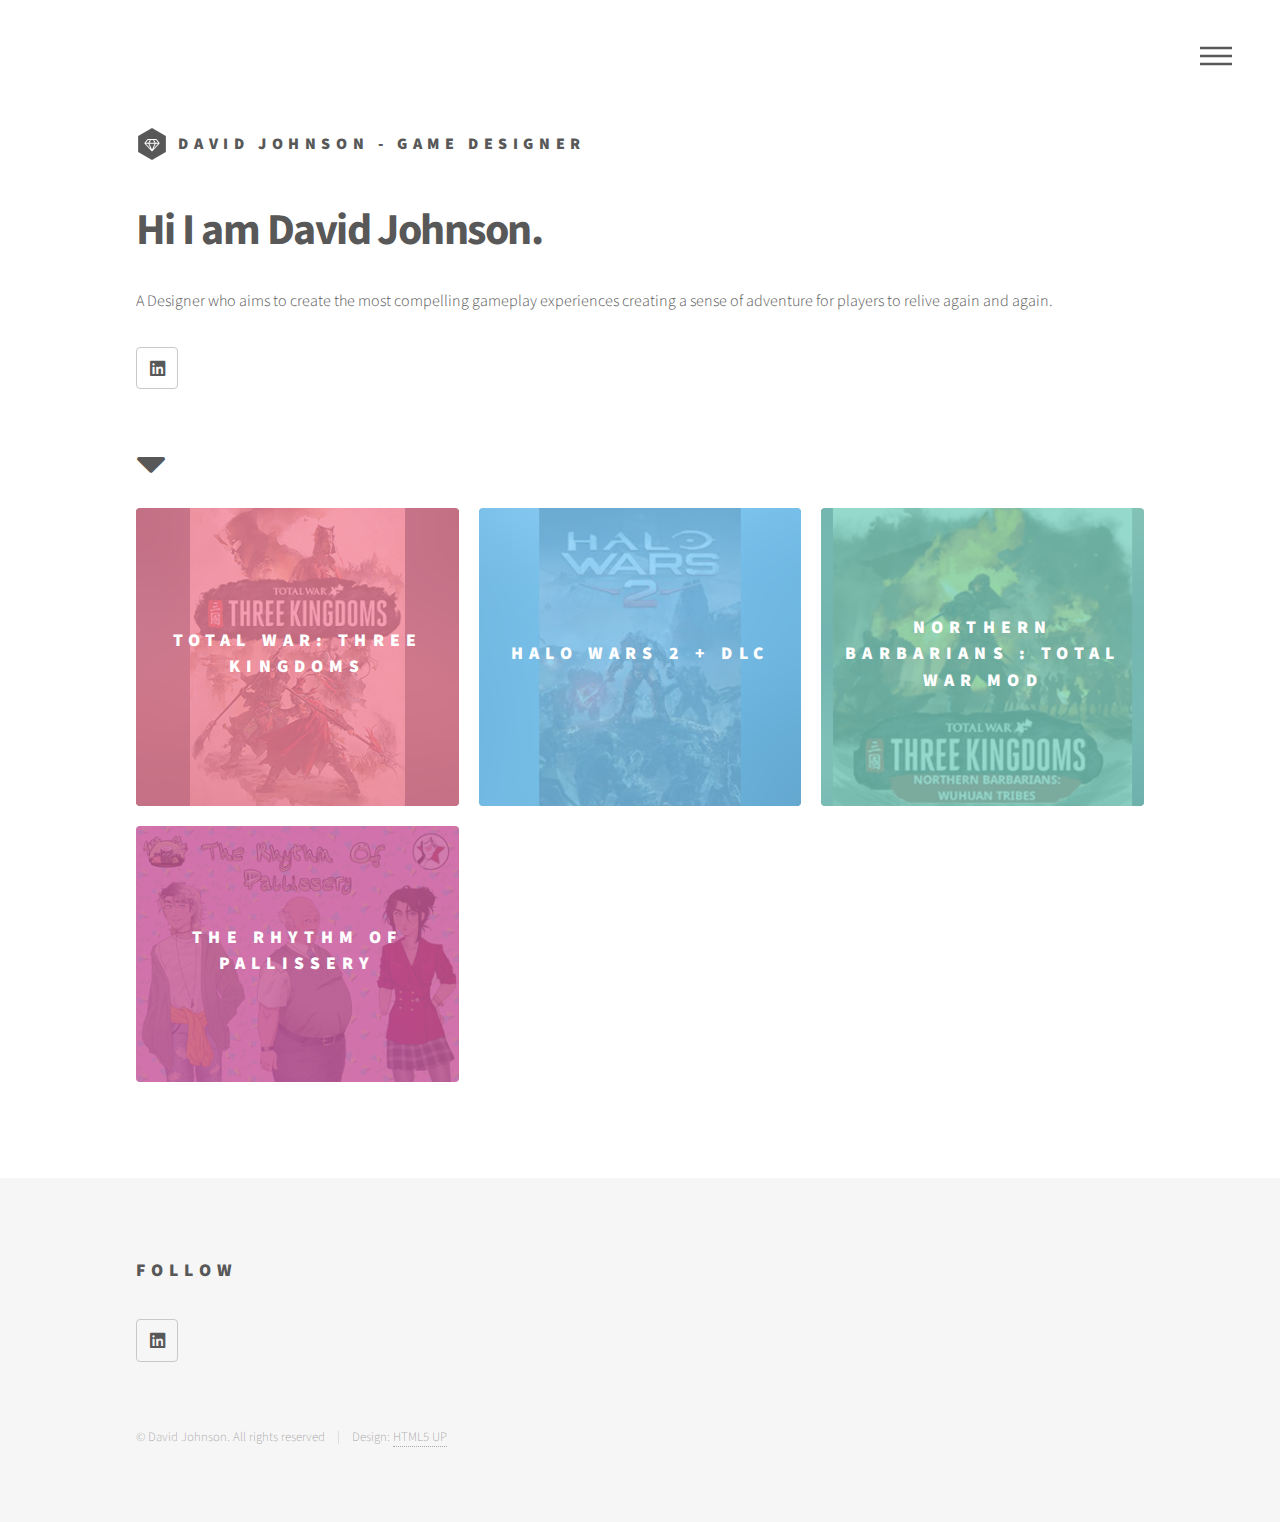
==== index.html @ d830f32f "Inital Commit" ====
<!DOCTYPE HTML>
<!--
	Phantom by HTML5 UP
	html5up.net | @ajlkn
	Free for personal and commercial use under the CCA 3.0 license (html5up.net/license)
-->
<html>
	<head>
		<title>David Johnson Portfolio</title>
		<meta charset="utf-8" />
		<meta name="viewport" content="width=device-width, initial-scale=1, user-scalable=no" />
		<link rel="stylesheet" href="assets/css/main.css" />
		<noscript><link rel="stylesheet" href="assets/css/noscript.css" /></noscript>
	</head>
	<body class="is-preload">
		<!-- Wrapper -->
			<div id="wrapper">

				<!-- Header -->
					<header id="header">
						<div class="inner">

							<!-- Logo -->
								<a href="index.html" class="logo">
									<span class="symbol"><img src="images/logo.svg" alt="" /></span><span class="title">David Johnson - Game Designer</span>
								</a>

							<!-- Nav -->
								<nav>
									<ul>
										<li><a href="#menu">Menu</a></li>
									</ul>
								</nav>

						</div>
					</header>

				<!-- Menu -->
					<nav id="menu">
						<h2>Menu</h2>
						<ul>
							<li><a href="index.html">Home</a></li>
							<li><a href="Project_ThreeKingdoms.html">Total War: Three Kingdoms</a></li>
							<li><a href="Project_HaloWars2.html">Halo Wars 2 + DLC</a></li>
							<li><a href="Project_3KModding.html">Northern Barbarians: Mod Development</a></li>
							<li><a href="Project_The_Rhythm_of_Pallissery.html">The Rhythm of Pallissery</a></li>
							<li><a href="contact.html">Contact</a></li>
							
						</ul>
					</nav>

				<!-- Main -->
					<div id="main">
						<div class="inner">
							<header>
								<h1>Hi I am David Johnson.</h1>
								<p>
									
									A Designer who aims to create the most compelling gameplay experiences creating a sense of adventure for players to relive again and again.
								</p>
								<section>
									<ul class="icons">
										<li><a href="https://www.linkedin.com/in/djohnson12/" class="icon brands style2 fa-linkedin"><span class="label">LinkedIn</span></a></li>
										
									</ul>
									<span class="icon solid style1 fa-solid fa-caret-down fa-3x"<img src="" alt="" /></span>
								</section>
							</header>
							<section class="tiles">
								<article class="style1">
									<span class="image">
										<img src="ProjectImages/3K/3KMainImage2.png" alt="Total War Three Kingdoms Cover Image" />
									</span>
									<a href="Project_ThreeKingdoms.html">
										<h2>Total War: Three Kingdoms</h2>
										<div class="content">
											<p>I worked on 3K and all subquent DLC.</p>
										</div>
									</a>
								</article>
								<article class="style2">
									<span class="image">
										<img src="ProjectImages/HW2/hw2main.png" alt=" Halo Wars 2 Cover Image" />
									</span>
									<a href="Project_HaloWars2.html">
										<h2>Halo Wars 2 + DLC</h2>
										<div class="content">
											<p>Worked on base game and all DLC.</p>
										</div>
									</a>
								</article>
								<article class="style3">
									<span class="image">
										<img src="ProjectImages/3K/3KModMain.png" alt="" />
									</span>
									<a href="Project_3KModding.html">
										<h2>Northern Barbarians : Total War Mod</h2>
										<div class="content">
											<p>A Modding project that I made to completion.</p>
										</div>
									</a>
								</article>
								<article class="style4">
									<span class="image">
										<img src="ProjectImages/rop/C6DZxe.jpg" alt="" />
									</span>
									<a href="Project_The_Rhythm_of_Pallissery.html">
										<h2>The Rhythm of Pallissery</h2>
										<div class="content">
											<p>A Rhythm Based GameJam Project.</p>
										</div>
									</a>
								</article>

							</section>
						</div>
					</div>

				<!-- Footer -->
					<footer id="footer">
						<div class="inner">
							<section>
								<h2>Follow</h2>
								<ul class="icons">
									<li><a href="https://www.linkedin.com/in/djohnson12/" class="icon brands style2 fa-linkedin"><span class="label">LinkedIn</span></a></li>
									
								</ul>
							</section>
							<ul class="copyright">
								<li>&copy; David Johnson. All rights reserved</li><li>Design: <a href="http://html5up.net">HTML5 UP</a></li>
							</ul>
						</div>
					</footer>

			</div>

		<!-- Scripts -->
			<script src="assets/js/jquery.min.js"></script>
			<script src="assets/js/browser.min.js"></script>
			<script src="assets/js/breakpoints.min.js"></script>
			<script src="assets/js/util.js"></script>
			<script src="assets/js/main.js"></script>

	</body>
</html>
---- assets/css/main.css ----
@import url(fontawesome-all.min.css);
@import url("https://fonts.googleapis.com/css?family=Source+Sans+Pro:300,700,900");

/*
	Phantom by HTML5 UP
	html5up.net | @ajlkn
	Free for personal and commercial use under the CCA 3.0 license (html5up.net/license)
*/

html, body, div, span, applet, object,
iframe, h1, h2, h3, h4, h5, h6, p, blockquote,
pre, a, abbr, acronym, address, big, cite,
code, del, dfn, em, img, ins, kbd, q, s, samp,
small, strike, strong, sub, sup, tt, var, b,
u, i, center, dl, dt, dd, ol, ul, li, fieldset,
form, label, legend, table, caption, tbody,
tfoot, thead, tr, th, td, article, aside,
canvas, details, embed, figure, figcaption,
footer, header, hgroup, menu, nav, output, ruby,
section, summary, time, mark, audio, video {
	margin: 0;
	padding: 0;
	border: 0;
	font-size: 100%;
	font: inherit;
	vertical-align: baseline;}

article, aside, details, figcaption, figure,
footer, header, hgroup, menu, nav, section {
	display: block;}

body {
	line-height: 1;
}

ol, ul {
	list-style: none;
}

blockquote, q {
	quotes: none;
}

	blockquote:before, blockquote:after, q:before, q:after {
		content: '';
		content: none;
	}

table {
	border-collapse: collapse;
	border-spacing: 0;
}

body {
	-webkit-text-size-adjust: none;
}

mark {
	background-color: transparent;
	color: inherit;
}

input::-moz-focus-inner {
	border: 0;
	padding: 0;
}

input, select, textarea {
	-moz-appearance: none;
	-webkit-appearance: none;
	-ms-appearance: none;
	appearance: none;
}

/* Basic */

	@-ms-viewport {
		width: device-width;
	}

	body {
		-ms-overflow-style: scrollbar;
	}

	@media screen and (max-width: 480px) {

		html, body {
			min-width: 320px;
		}

	}

	html {
		box-sizing: border-box;
	}

	*, *:before, *:after {
		box-sizing: inherit;
	}

	body {
		background: #ffffff;
	}

		body.is-preload *, body.is-preload *:before, body.is-preload *:after {
			-moz-animation: none !important;
			-webkit-animation: none !important;
			-ms-animation: none !important;
			animation: none !important;
			-moz-transition: none !important;
			-webkit-transition: none !important;
			-ms-transition: none !important;
			transition: none !important;
		}

/* Type */

	body, input, select, textarea {
		color: #585858;
		font-family: "Source Sans Pro", Helvetica, sans-serif;
		font-size: 16pt;
		font-weight: 300;
		line-height: 1.75;
	}

		@media screen and (max-width: 1680px) {

			body, input, select, textarea {
				font-size: 14pt;
			}

		}

		@media screen and (max-width: 1280px) {

			body, input, select, textarea {
				font-size: 12pt;
			}

		}

	a {
		-moz-transition: border-bottom-color 0.2s ease, color 0.2s ease;
		-webkit-transition: border-bottom-color 0.2s ease, color 0.2s ease;
		-ms-transition: border-bottom-color 0.2s ease, color 0.2s ease;
		transition: border-bottom-color 0.2s ease, color 0.2s ease;
		text-decoration: none;
		color: #585858;
		border-bottom: dotted 1px rgba(88, 88, 88, 0.5);
	}

		a:hover {
			border-bottom-color: transparent;
			color: #f2849e !important;
		}

	strong, b {
		font-weight: 900;
	}

	em, i {
		font-style: italic;
	}

	p {
		margin: 0 0 2em 0;
	}

	h1 {
		font-size: 2.75em;
		font-weight: 700;
		line-height: 1.3;
		margin: 0 0 1em 0;
		letter-spacing: -0.035em;
	}

		h1 a {
			color: inherit;
		}

		@media screen and (max-width: 736px) {

			h1 {
				font-size: 2em;
				margin: 0 0 1em 0;
			}

		}

		@media screen and (max-width: 360px) {

			h1 {
				font-size: 1.75em;
			}

		}

	h2, h3, h4, h5, h6 {
		font-weight: 900;
		line-height: 1.5;
		margin: 0 0 2em 0;
		text-transform: uppercase;
		letter-spacing: 0.35em;
	}

		h2 a, h3 a, h4 a, h5 a, h6 a {
			color: inherit;
		}

	h2 {
		font-size: 1.1em;
	}

	h3 {
		font-size: 1em;
	}

	h4 {
		font-size: 0.8em;
	}

	h5 {
		font-size: 0.8em;
	}

	h6 {
		font-size: 0.8em;
	}

	@media screen and (max-width: 980px) {

		h1 br, h2 br, h3 br, h4 br, h5 br, h6 br {
			display: none;
		}

	}

	@media screen and (max-width: 736px) {

		h2 {
			font-size: 1em;
		}

		h3 {
			font-size: 0.8em;
		}

	}

	sub {
		font-size: 0.8em;
		position: relative;
		top: 0.5em;
	}

	sup {
		font-size: 0.8em;
		position: relative;
		top: -0.5em;
	}

	blockquote {
		border-left: solid 4px #c9c9c9;
		font-style: italic;
		margin: 0 0 2em 0;
		padding: 0.5em 0 0.5em 2em;
	}

	code {
		background: rgba(144, 144, 144, 0.075);
		border-radius: 4px;
		border: solid 1px #c9c9c9;
		font-family: "Courier New", monospace;
		font-size: 0.9em;
		margin: 0 0.25em;
		padding: 0.25em 0.65em;
	}

	pre {
		-webkit-overflow-scrolling: touch;
		font-family: "Courier New", monospace;
		font-size: 0.9em;
		margin: 0 0 2em 0;
	}

		pre code {
			display: block;
			line-height: 1.75;
			padding: 1em 1.5em;
			overflow-x: auto;
		}

	hr {
		border: 0;
		border-bottom: solid 1px #c9c9c9;
		margin: 2em 0;
	}

		hr.major {
			margin: 3em 0;
		}

	.align-left {
		text-align: left;
	}

	.align-center {
		text-align: center;
	}

	.align-right {
		text-align: right;
	}

/* Row */

	.row {
		display: flex;
		flex-wrap: wrap;
		box-sizing: border-box;
		align-items: stretch;
	}

		.row > * {
			box-sizing: border-box;
		}

		.row.gtr-uniform > * > :last-child {
			margin-bottom: 0;
		}

		.row.aln-left {
			justify-content: flex-start;
		}

		.row.aln-center {
			justify-content: center;
		}

		.row.aln-right {
			justify-content: flex-end;
		}

		.row.aln-top {
			align-items: flex-start;
		}

		.row.aln-middle {
			align-items: center;
		}

		.row.aln-bottom {
			align-items: flex-end;
		}

		.row > .imp {
			order: -1;
		}

		.row > .col-1 {
			width: 8.33333%;
		}

		.row > .off-1 {
			margin-left: 8.33333%;
		}

		.row > .col-2 {
			width: 16.66667%;
		}

		.row > .off-2 {
			margin-left: 16.66667%;
		}

		.row > .col-3 {
			width: 25%;
		}

		.row > .off-3 {
			margin-left: 25%;
		}

		.row > .col-4 {
			width: 33.33333%;
		}

		.row > .off-4 {
			margin-left: 33.33333%;
		}

		.row > .col-5 {
			width: 41.66667%;
		}

		.row > .off-5 {
			margin-left: 41.66667%;
		}

		.row > .col-6 {
			width: 50%;
		}

		.row > .off-6 {
			margin-left: 50%;
		}

		.row > .col-7 {
			width: 58.33333%;
		}

		.row > .off-7 {
			margin-left: 58.33333%;
		}

		.row > .col-8 {
			width: 66.66667%;
		}

		.row > .off-8 {
			margin-left: 66.66667%;
		}

		.row > .col-9 {
			width: 75%;
		}

		.row > .off-9 {
			margin-left: 75%;
		}

		.row > .col-10 {
			width: 83.33333%;
		}

		.row > .off-10 {
			margin-left: 83.33333%;
		}

		.row > .col-11 {
			width: 91.66667%;
		}

		.row > .off-11 {
			margin-left: 91.66667%;
		}

		.row > .col-12 {
			width: 100%;
		}

		.row > .off-12 {
			margin-left: 100%;
		}

		.row.gtr-0 {
			margin-top: 0;
			margin-left: 0em;
		}

			.row.gtr-0 > * {
				padding: 0 0 0 0em;
			}

			.row.gtr-0.gtr-uniform {
				margin-top: 0em;
			}

				.row.gtr-0.gtr-uniform > * {
					padding-top: 0em;
				}

		.row.gtr-25 {
			margin-top: 0;
			margin-left: -0.5em;
		}

			.row.gtr-25 > * {
				padding: 0 0 0 0.5em;
			}

			.row.gtr-25.gtr-uniform {
				margin-top: -0.5em;
			}

				.row.gtr-25.gtr-uniform > * {
					padding-top: 0.5em;
				}

		.row.gtr-50 {
			margin-top: 0;
			margin-left: -1em;
		}

			.row.gtr-50 > * {
				padding: 0 0 0 1em;
			}

			.row.gtr-50.gtr-uniform {
				margin-top: -1em;
			}

				.row.gtr-50.gtr-uniform > * {
					padding-top: 1em;
				}

		.row {
			margin-top: 0;
			margin-left: -2em;
		}

			.row > * {
				padding: 0 0 0 2em;
			}

			.row.gtr-uniform {
				margin-top: -2em;
			}

				.row.gtr-uniform > * {
					padding-top: 2em;
				}

		.row.gtr-150 {
			margin-top: 0;
			margin-left: -3em;
		}

			.row.gtr-150 > * {
				padding: 0 0 0 3em;
			}

			.row.gtr-150.gtr-uniform {
				margin-top: -3em;
			}

				.row.gtr-150.gtr-uniform > * {
					padding-top: 3em;
				}

		.row.gtr-200 {
			margin-top: 0;
			margin-left: -4em;
		}

			.row.gtr-200 > * {
				padding: 0 0 0 4em;
			}

			.row.gtr-200.gtr-uniform {
				margin-top: -4em;
			}

				.row.gtr-200.gtr-uniform > * {
					padding-top: 4em;
				}

		@media screen and (max-width: 1680px) {

			.row {
				display: flex;
				flex-wrap: wrap;
				box-sizing: border-box;
				align-items: stretch;
			}

				.row > * {
					box-sizing: border-box;
				}

				.row.gtr-uniform > * > :last-child {
					margin-bottom: 0;
				}

				.row.aln-left {
					justify-content: flex-start;
				}

				.row.aln-center {
					justify-content: center;
				}

				.row.aln-right {
					justify-content: flex-end;
				}

				.row.aln-top {
					align-items: flex-start;
				}

				.row.aln-middle {
					align-items: center;
				}

				.row.aln-bottom {
					align-items: flex-end;
				}

				.row > .imp-xlarge {
					order: -1;
				}

				.row > .col-1-xlarge {
					width: 8.33333%;
				}

				.row > .off-1-xlarge {
					margin-left: 8.33333%;
				}

				.row > .col-2-xlarge {
					width: 16.66667%;
				}

				.row > .off-2-xlarge {
					margin-left: 16.66667%;
				}

				.row > .col-3-xlarge {
					width: 25%;
				}

				.row > .off-3-xlarge {
					margin-left: 25%;
				}

				.row > .col-4-xlarge {
					width: 33.33333%;
				}

				.row > .off-4-xlarge {
					margin-left: 33.33333%;
				}

				.row > .col-5-xlarge {
					width: 41.66667%;
				}

				.row > .off-5-xlarge {
					margin-left: 41.66667%;
				}

				.row > .col-6-xlarge {
					width: 50%;
				}

				.row > .off-6-xlarge {
					margin-left: 50%;
				}

				.row > .col-7-xlarge {
					width: 58.33333%;
				}

				.row > .off-7-xlarge {
					margin-left: 58.33333%;
				}

				.row > .col-8-xlarge {
					width: 66.66667%;
				}

				.row > .off-8-xlarge {
					margin-left: 66.66667%;
				}

				.row > .col-9-xlarge {
					width: 75%;
				}

				.row > .off-9-xlarge {
					margin-left: 75%;
				}

				.row > .col-10-xlarge {
					width: 83.33333%;
				}

				.row > .off-10-xlarge {
					margin-left: 83.33333%;
				}

				.row > .col-11-xlarge {
					width: 91.66667%;
				}

				.row > .off-11-xlarge {
					margin-left: 91.66667%;
				}

				.row > .col-12-xlarge {
					width: 100%;
				}

				.row > .off-12-xlarge {
					margin-left: 100%;
				}

				.row.gtr-0 {
					margin-top: 0;
					margin-left: 0em;
				}

					.row.gtr-0 > * {
						padding: 0 0 0 0em;
					}

					.row.gtr-0.gtr-uniform {
						margin-top: 0em;
					}

						.row.gtr-0.gtr-uniform > * {
							padding-top: 0em;
						}

				.row.gtr-25 {
					margin-top: 0;
					margin-left: -0.5em;
				}

					.row.gtr-25 > * {
						padding: 0 0 0 0.5em;
					}

					.row.gtr-25.gtr-uniform {
						margin-top: -0.5em;
					}

						.row.gtr-25.gtr-uniform > * {
							padding-top: 0.5em;
						}

				.row.gtr-50 {
					margin-top: 0;
					margin-left: -1em;
				}

					.row.gtr-50 > * {
						padding: 0 0 0 1em;
					}

					.row.gtr-50.gtr-uniform {
						margin-top: -1em;
					}

						.row.gtr-50.gtr-uniform > * {
							padding-top: 1em;
						}

				.row {
					margin-top: 0;
					margin-left: -2em;
				}

					.row > * {
						padding: 0 0 0 2em;
					}

					.row.gtr-uniform {
						margin-top: -2em;
					}

						.row.gtr-uniform > * {
							padding-top: 2em;
						}

				.row.gtr-150 {
					margin-top: 0;
					margin-left: -3em;
				}

					.row.gtr-150 > * {
						padding: 0 0 0 3em;
					}

					.row.gtr-150.gtr-uniform {
						margin-top: -3em;
					}

						.row.gtr-150.gtr-uniform > * {
							padding-top: 3em;
						}

				.row.gtr-200 {
					margin-top: 0;
					margin-left: -4em;
				}

					.row.gtr-200 > * {
						padding: 0 0 0 4em;
					}

					.row.gtr-200.gtr-uniform {
						margin-top: -4em;
					}

						.row.gtr-200.gtr-uniform > * {
							padding-top: 4em;
						}

		}

		@media screen and (max-width: 1280px) {

			.row {
				display: flex;
				flex-wrap: wrap;
				box-sizing: border-box;
				align-items: stretch;
			}

				.row > * {
					box-sizing: border-box;
				}

				.row.gtr-uniform > * > :last-child {
					margin-bottom: 0;
				}

				.row.aln-left {
					justify-content: flex-start;
				}

				.row.aln-center {
					justify-content: center;
				}

				.row.aln-right {
					justify-content: flex-end;
				}

				.row.aln-top {
					align-items: flex-start;
				}

				.row.aln-middle {
					align-items: center;
				}

				.row.aln-bottom {
					align-items: flex-end;
				}

				.row > .imp-large {
					order: -1;
				}

				.row > .col-1-large {
					width: 8.33333%;
				}

				.row > .off-1-large {
					margin-left: 8.33333%;
				}

				.row > .col-2-large {
					width: 16.66667%;
				}

				.row > .off-2-large {
					margin-left: 16.66667%;
				}

				.row > .col-3-large {
					width: 25%;
				}

				.row > .off-3-large {
					margin-left: 25%;
				}

				.row > .col-4-large {
					width: 33.33333%;
				}

				.row > .off-4-large {
					margin-left: 33.33333%;
				}

				.row > .col-5-large {
					width: 41.66667%;
				}

				.row > .off-5-large {
					margin-left: 41.66667%;
				}

				.row > .col-6-large {
					width: 50%;
				}

				.row > .off-6-large {
					margin-left: 50%;
				}

				.row > .col-7-large {
					width: 58.33333%;
				}

				.row > .off-7-large {
					margin-left: 58.33333%;
				}

				.row > .col-8-large {
					width: 66.66667%;
				}

				.row > .off-8-large {
					margin-left: 66.66667%;
				}

				.row > .col-9-large {
					width: 75%;
				}

				.row > .off-9-large {
					margin-left: 75%;
				}

				.row > .col-10-large {
					width: 83.33333%;
				}

				.row > .off-10-large {
					margin-left: 83.33333%;
				}

				.row > .col-11-large {
					width: 91.66667%;
				}

				.row > .off-11-large {
					margin-left: 91.66667%;
				}

				.row > .col-12-large {
					width: 100%;
				}

				.row > .off-12-large {
					margin-left: 100%;
				}

				.row.gtr-0 {
					margin-top: 0;
					margin-left: 0em;
				}

					.row.gtr-0 > * {
						padding: 0 0 0 0em;
					}

					.row.gtr-0.gtr-uniform {
						margin-top: 0em;
					}

						.row.gtr-0.gtr-uniform > * {
							padding-top: 0em;
						}

				.row.gtr-25 {
					margin-top: 0;
					margin-left: -0.5em;
				}

					.row.gtr-25 > * {
						padding: 0 0 0 0.5em;
					}

					.row.gtr-25.gtr-uniform {
						margin-top: -0.5em;
					}

						.row.gtr-25.gtr-uniform > * {
							padding-top: 0.5em;
						}

				.row.gtr-50 {
					margin-top: 0;
					margin-left: -1em;
				}

					.row.gtr-50 > * {
						padding: 0 0 0 1em;
					}

					.row.gtr-50.gtr-uniform {
						margin-top: -1em;
					}

						.row.gtr-50.gtr-uniform > * {
							padding-top: 1em;
						}

				.row {
					margin-top: 0;
					margin-left: -2em;
				}

					.row > * {
						padding: 0 0 0 2em;
					}

					.row.gtr-uniform {
						margin-top: -2em;
					}

						.row.gtr-uniform > * {
							padding-top: 2em;
						}

				.row.gtr-150 {
					margin-top: 0;
					margin-left: -3em;
				}

					.row.gtr-150 > * {
						padding: 0 0 0 3em;
					}

					.row.gtr-150.gtr-uniform {
						margin-top: -3em;
					}

						.row.gtr-150.gtr-uniform > * {
							padding-top: 3em;
						}

				.row.gtr-200 {
					margin-top: 0;
					margin-left: -4em;
				}

					.row.gtr-200 > * {
						padding: 0 0 0 4em;
					}

					.row.gtr-200.gtr-uniform {
						margin-top: -4em;
					}

						.row.gtr-200.gtr-uniform > * {
							padding-top: 4em;
						}

		}

		@media screen and (max-width: 980px) {

			.row {
				display: flex;
				flex-wrap: wrap;
				box-sizing: border-box;
				align-items: stretch;
			}

				.row > * {
					box-sizing: border-box;
				}

				.row.gtr-uniform > * > :last-child {
					margin-bottom: 0;
				}

				.row.aln-left {
					justify-content: flex-start;
				}

				.row.aln-center {
					justify-content: center;
				}

				.row.aln-right {
					justify-content: flex-end;
				}

				.row.aln-top {
					align-items: flex-start;
				}

				.row.aln-middle {
					align-items: center;
				}

				.row.aln-bottom {
					align-items: flex-end;
				}

				.row > .imp-medium {
					order: -1;
				}

				.row > .col-1-medium {
					width: 8.33333%;
				}

				.row > .off-1-medium {
					margin-left: 8.33333%;
				}

				.row > .col-2-medium {
					width: 16.66667%;
				}

				.row > .off-2-medium {
					margin-left: 16.66667%;
				}

				.row > .col-3-medium {
					width: 25%;
				}

				.row > .off-3-medium {
					margin-left: 25%;
				}

				.row > .col-4-medium {
					width: 33.33333%;
				}

				.row > .off-4-medium {
					margin-left: 33.33333%;
				}

				.row > .col-5-medium {
					width: 41.66667%;
				}

				.row > .off-5-medium {
					margin-left: 41.66667%;
				}

				.row > .col-6-medium {
					width: 50%;
				}

				.row > .off-6-medium {
					margin-left: 50%;
				}

				.row > .col-7-medium {
					width: 58.33333%;
				}

				.row > .off-7-medium {
					margin-left: 58.33333%;
				}

				.row > .col-8-medium {
					width: 66.66667%;
				}

				.row > .off-8-medium {
					margin-left: 66.66667%;
				}

				.row > .col-9-medium {
					width: 75%;
				}

				.row > .off-9-medium {
					margin-left: 75%;
				}

				.row > .col-10-medium {
					width: 83.33333%;
				}

				.row > .off-10-medium {
					margin-left: 83.33333%;
				}

				.row > .col-11-medium {
					width: 91.66667%;
				}

				.row > .off-11-medium {
					margin-left: 91.66667%;
				}

				.row > .col-12-medium {
					width: 100%;
				}

				.row > .off-12-medium {
					margin-left: 100%;
				}

				.row.gtr-0 {
					margin-top: 0;
					margin-left: 0em;
				}

					.row.gtr-0 > * {
						padding: 0 0 0 0em;
					}

					.row.gtr-0.gtr-uniform {
						margin-top: 0em;
					}

						.row.gtr-0.gtr-uniform > * {
							padding-top: 0em;
						}

				.row.gtr-25 {
					margin-top: 0;
					margin-left: -0.375em;
				}

					.row.gtr-25 > * {
						padding: 0 0 0 0.375em;
					}

					.row.gtr-25.gtr-uniform {
						margin-top: -0.375em;
					}

						.row.gtr-25.gtr-uniform > * {
							padding-top: 0.375em;
						}

				.row.gtr-50 {
					margin-top: 0;
					margin-left: -0.75em;
				}

					.row.gtr-50 > * {
						padding: 0 0 0 0.75em;
					}

					.row.gtr-50.gtr-uniform {
						margin-top: -0.75em;
					}

						.row.gtr-50.gtr-uniform > * {
							padding-top: 0.75em;
						}

				.row {
					margin-top: 0;
					margin-left: -1.5em;
				}

					.row > * {
						padding: 0 0 0 1.5em;
					}

					.row.gtr-uniform {
						margin-top: -1.5em;
					}

						.row.gtr-uniform > * {
							padding-top: 1.5em;
						}

				.row.gtr-150 {
					margin-top: 0;
					margin-left: -2.25em;
				}

					.row.gtr-150 > * {
						padding: 0 0 0 2.25em;
					}

					.row.gtr-150.gtr-uniform {
						margin-top: -2.25em;
					}

						.row.gtr-150.gtr-uniform > * {
							padding-top: 2.25em;
						}

				.row.gtr-200 {
					margin-top: 0;
					margin-left: -3em;
				}

					.row.gtr-200 > * {
						padding: 0 0 0 3em;
					}

					.row.gtr-200.gtr-uniform {
						margin-top: -3em;
					}

						.row.gtr-200.gtr-uniform > * {
							padding-top: 3em;
						}

		}

		@media screen and (max-width: 736px) {

			.row {
				display: flex;
				flex-wrap: wrap;
				box-sizing: border-box;
				align-items: stretch;
			}

				.row > * {
					box-sizing: border-box;
				}

				.row.gtr-uniform > * > :last-child {
					margin-bottom: 0;
				}

				.row.aln-left {
					justify-content: flex-start;
				}

				.row.aln-center {
					justify-content: center;
				}

				.row.aln-right {
					justify-content: flex-end;
				}

				.row.aln-top {
					align-items: flex-start;
				}

				.row.aln-middle {
					align-items: center;
				}

				.row.aln-bottom {
					align-items: flex-end;
				}

				.row > .imp-small {
					order: -1;
				}

				.row > .col-1-small {
					width: 8.33333%;
				}

				.row > .off-1-small {
					margin-left: 8.33333%;
				}

				.row > .col-2-small {
					width: 16.66667%;
				}

				.row > .off-2-small {
					margin-left: 16.66667%;
				}

				.row > .col-3-small {
					width: 25%;
				}

				.row > .off-3-small {
					margin-left: 25%;
				}

				.row > .col-4-small {
					width: 33.33333%;
				}

				.row > .off-4-small {
					margin-left: 33.33333%;
				}

				.row > .col-5-small {
					width: 41.66667%;
				}

				.row > .off-5-small {
					margin-left: 41.66667%;
				}

				.row > .col-6-small {
					width: 50%;
				}

				.row > .off-6-small {
					margin-left: 50%;
				}

				.row > .col-7-small {
					width: 58.33333%;
				}

				.row > .off-7-small {
					margin-left: 58.33333%;
				}

				.row > .col-8-small {
					width: 66.66667%;
				}

				.row > .off-8-small {
					margin-left: 66.66667%;
				}

				.row > .col-9-small {
					width: 75%;
				}

				.row > .off-9-small {
					margin-left: 75%;
				}

				.row > .col-10-small {
					width: 83.33333%;
				}

				.row > .off-10-small {
					margin-left: 83.33333%;
				}

				.row > .col-11-small {
					width: 91.66667%;
				}

				.row > .off-11-small {
					margin-left: 91.66667%;
				}

				.row > .col-12-small {
					width: 100%;
				}

				.row > .off-12-small {
					margin-left: 100%;
				}

				.row.gtr-0 {
					margin-top: 0;
					margin-left: 0em;
				}

					.row.gtr-0 > * {
						padding: 0 0 0 0em;
					}

					.row.gtr-0.gtr-uniform {
						margin-top: 0em;
					}

						.row.gtr-0.gtr-uniform > * {
							padding-top: 0em;
						}

				.row.gtr-25 {
					margin-top: 0;
					margin-left: -0.25em;
				}

					.row.gtr-25 > * {
						padding: 0 0 0 0.25em;
					}

					.row.gtr-25.gtr-uniform {
						margin-top: -0.25em;
					}

						.row.gtr-25.gtr-uniform > * {
							padding-top: 0.25em;
						}

				.row.gtr-50 {
					margin-top: 0;
					margin-left: -0.5em;
				}

					.row.gtr-50 > * {
						padding: 0 0 0 0.5em;
					}

					.row.gtr-50.gtr-uniform {
						margin-top: -0.5em;
					}

						.row.gtr-50.gtr-uniform > * {
							padding-top: 0.5em;
						}

				.row {
					margin-top: 0;
					margin-left: -1em;
				}

					.row > * {
						padding: 0 0 0 1em;
					}

					.row.gtr-uniform {
						margin-top: -1em;
					}

						.row.gtr-uniform > * {
							padding-top: 1em;
						}

				.row.gtr-150 {
					margin-top: 0;
					margin-left: -1.5em;
				}

					.row.gtr-150 > * {
						padding: 0 0 0 1.5em;
					}

					.row.gtr-150.gtr-uniform {
						margin-top: -1.5em;
					}

						.row.gtr-150.gtr-uniform > * {
							padding-top: 1.5em;
						}

				.row.gtr-200 {
					margin-top: 0;
					margin-left: -2em;
				}

					.row.gtr-200 > * {
						padding: 0 0 0 2em;
					}

					.row.gtr-200.gtr-uniform {
						margin-top: -2em;
					}

						.row.gtr-200.gtr-uniform > * {
							padding-top: 2em;
						}

		}

		@media screen and (max-width: 480px) {

			.row {
				display: flex;
				flex-wrap: wrap;
				box-sizing: border-box;
				align-items: stretch;
			}

				.row > * {
					box-sizing: border-box;
				}

				.row.gtr-uniform > * > :last-child {
					margin-bottom: 0;
				}

				.row.aln-left {
					justify-content: flex-start;
				}

				.row.aln-center {
					justify-content: center;
				}

				.row.aln-right {
					justify-content: flex-end;
				}

				.row.aln-top {
					align-items: flex-start;
				}

				.row.aln-middle {
					align-items: center;
				}

				.row.aln-bottom {
					align-items: flex-end;
				}

				.row > .imp-xsmall {
					order: -1;
				}

				.row > .col-1-xsmall {
					width: 8.33333%;
				}

				.row > .off-1-xsmall {
					margin-left: 8.33333%;
				}

				.row > .col-2-xsmall {
					width: 16.66667%;
				}

				.row > .off-2-xsmall {
					margin-left: 16.66667%;
				}

				.row > .col-3-xsmall {
					width: 25%;
				}

				.row > .off-3-xsmall {
					margin-left: 25%;
				}

				.row > .col-4-xsmall {
					width: 33.33333%;
				}

				.row > .off-4-xsmall {
					margin-left: 33.33333%;
				}

				.row > .col-5-xsmall {
					width: 41.66667%;
				}

				.row > .off-5-xsmall {
					margin-left: 41.66667%;
				}

				.row > .col-6-xsmall {
					width: 50%;
				}

				.row > .off-6-xsmall {
					margin-left: 50%;
				}

				.row > .col-7-xsmall {
					width: 58.33333%;
				}

				.row > .off-7-xsmall {
					margin-left: 58.33333%;
				}

				.row > .col-8-xsmall {
					width: 66.66667%;
				}

				.row > .off-8-xsmall {
					margin-left: 66.66667%;
				}

				.row > .col-9-xsmall {
					width: 75%;
				}

				.row > .off-9-xsmall {
					margin-left: 75%;
				}

				.row > .col-10-xsmall {
					width: 83.33333%;
				}

				.row > .off-10-xsmall {
					margin-left: 83.33333%;
				}

				.row > .col-11-xsmall {
					width: 91.66667%;
				}

				.row > .off-11-xsmall {
					margin-left: 91.66667%;
				}

				.row > .col-12-xsmall {
					width: 100%;
				}

				.row > .off-12-xsmall {
					margin-left: 100%;
				}

				.row.gtr-0 {
					margin-top: 0;
					margin-left: 0em;
				}

					.row.gtr-0 > * {
						padding: 0 0 0 0em;
					}

					.row.gtr-0.gtr-uniform {
						margin-top: 0em;
					}

						.row.gtr-0.gtr-uniform > * {
							padding-top: 0em;
						}

				.row.gtr-25 {
					margin-top: 0;
					margin-left: -0.25em;
				}

					.row.gtr-25 > * {
						padding: 0 0 0 0.25em;
					}

					.row.gtr-25.gtr-uniform {
						margin-top: -0.25em;
					}

						.row.gtr-25.gtr-uniform > * {
							padding-top: 0.25em;
						}

				.row.gtr-50 {
					margin-top: 0;
					margin-left: -0.5em;
				}

					.row.gtr-50 > * {
						padding: 0 0 0 0.5em;
					}

					.row.gtr-50.gtr-uniform {
						margin-top: -0.5em;
					}

						.row.gtr-50.gtr-uniform > * {
							padding-top: 0.5em;
						}

				.row {
					margin-top: 0;
					margin-left: -1em;
				}

					.row > * {
						padding: 0 0 0 1em;
					}

					.row.gtr-uniform {
						margin-top: -1em;
					}

						.row.gtr-uniform > * {
							padding-top: 1em;
						}

				.row.gtr-150 {
					margin-top: 0;
					margin-left: -1.5em;
				}

					.row.gtr-150 > * {
						padding: 0 0 0 1.5em;
					}

					.row.gtr-150.gtr-uniform {
						margin-top: -1.5em;
					}

						.row.gtr-150.gtr-uniform > * {
							padding-top: 1.5em;
						}

				.row.gtr-200 {
					margin-top: 0;
					margin-left: -2em;
				}

					.row.gtr-200 > * {
						padding: 0 0 0 2em;
					}

					.row.gtr-200.gtr-uniform {
						margin-top: -2em;
					}

						.row.gtr-200.gtr-uniform > * {
							padding-top: 2em;
						}

		}

/* Section/Article */

	section.special, article.special {
		text-align: center;
	}

	header p {
		margin-top: -1em;
	}

	@media screen and (max-width: 736px) {

		header p {
			margin-top: 0;
		}

	}

/* Icon */

	.icon {
		text-decoration: none;
		border-bottom: none;
		position: relative;
	}

		.icon:before {
			-moz-osx-font-smoothing: grayscale;
			-webkit-font-smoothing: antialiased;
			display: inline-block;
			font-style: normal;
			font-variant: normal;
			text-rendering: auto;
			line-height: 1;
			text-transform: none !important;
			font-family: 'Font Awesome 5 Free';
			font-weight: 400;
		}

		.icon > .label {
			display: none;
		}

		.icon:before {
			line-height: inherit;
		}

		.icon.solid:before {
			font-weight: 900;
		}

		.icon.brands:before {
			font-family: 'Font Awesome 5 Brands';
		}

		.icon.style2 {
			-moz-transition: background-color 0.2s ease-in-out, color 0.2s ease-in-out, border-color 0.2s ease-in-out;
			-webkit-transition: background-color 0.2s ease-in-out, color 0.2s ease-in-out, border-color 0.2s ease-in-out;
			-ms-transition: background-color 0.2s ease-in-out, color 0.2s ease-in-out, border-color 0.2s ease-in-out;
			transition: background-color 0.2s ease-in-out, color 0.2s ease-in-out, border-color 0.2s ease-in-out;
			background-color: transparent;
			border: solid 1px #c9c9c9;
			border-radius: 4px;
			width: 2.65em;
			height: 2.65em;
			display: inline-block;
			text-align: center;
			line-height: 2.65em;
			color: inherit;
		}

			.icon.style2:before {
				font-size: 1.1em;
			}

			.icon.style2:hover {
				color: #f2849e;
				border-color: #f2849e;
			}

			.icon.style2:active {
				background-color: rgba(242, 132, 158, 0.1);
			}

/* List */

	ol {
		list-style: decimal;
		margin: 0 0 2em 0;
		padding-left: 1.25em;
	}

		ol li {
			padding-left: 0.25em;
		}

	ul {
		list-style: disc;
		margin: 0 0 2em 0;
		padding-left: 1em;
	}

		ul li {
			padding-left: 0.5em;
		}

		ul.alt {
			list-style: none;
			padding-left: 0;
		}

			ul.alt li {
				border-top: solid 1px #c9c9c9;
				padding: 0.5em 0;
			}

				ul.alt li:first-child {
					border-top: 0;
					padding-top: 0;
				}

	dl {
		margin: 0 0 2em 0;
	}

		dl dt {
			display: block;
			font-weight: 900;
			margin: 0 0 1em 0;
		}

		dl dd {
			margin-left: 2em;
		}

/* Actions */

	ul.actions {
		display: -moz-flex;
		display: -webkit-flex;
		display: -ms-flex;
		display: flex;
		cursor: default;
		list-style: none;
		margin-left: -1em;
		padding-left: 0;
	}

		ul.actions li {
			padding: 0 0 0 1em;
			vertical-align: middle;
		}

		ul.actions.special {
			-moz-justify-content: center;
			-webkit-justify-content: center;
			-ms-justify-content: center;
			justify-content: center;
			width: 100%;
			margin-left: 0;
		}

			ul.actions.special li:first-child {
				padding-left: 0;
			}

		ul.actions.stacked {
			-moz-flex-direction: column;
			-webkit-flex-direction: column;
			-ms-flex-direction: column;
			flex-direction: column;
			margin-left: 0;
		}

			ul.actions.stacked li {
				padding: 1.3em 0 0 0;
			}

				ul.actions.stacked li:first-child {
					padding-top: 0;
				}

		ul.actions.fit {
			width: calc(100% + 1em);
		}

			ul.actions.fit li {
				-moz-flex-grow: 1;
				-webkit-flex-grow: 1;
				-ms-flex-grow: 1;
				flex-grow: 1;
				-moz-flex-shrink: 1;
				-webkit-flex-shrink: 1;
				-ms-flex-shrink: 1;
				flex-shrink: 1;
				width: 100%;
			}

				ul.actions.fit li > * {
					width: 100%;
				}

			ul.actions.fit.stacked {
				width: 100%;
			}

		@media screen and (max-width: 480px) {

			ul.actions:not(.fixed) {
				-moz-flex-direction: column;
				-webkit-flex-direction: column;
				-ms-flex-direction: column;
				flex-direction: column;
				margin-left: 0;
				width: 100% !important;
			}

				ul.actions:not(.fixed) li {
					-moz-flex-grow: 1;
					-webkit-flex-grow: 1;
					-ms-flex-grow: 1;
					flex-grow: 1;
					-moz-flex-shrink: 1;
					-webkit-flex-shrink: 1;
					-ms-flex-shrink: 1;
					flex-shrink: 1;
					padding: 1em 0 0 0;
					text-align: center;
					width: 100%;
				}

					ul.actions:not(.fixed) li > * {
						width: 100%;
					}

					ul.actions:not(.fixed) li:first-child {
						padding-top: 0;
					}

					ul.actions:not(.fixed) li input[type="submit"],
					ul.actions:not(.fixed) li input[type="reset"],
					ul.actions:not(.fixed) li input[type="button"],
					ul.actions:not(.fixed) li button,
					ul.actions:not(.fixed) li .button {
						width: 100%;
					}

						ul.actions:not(.fixed) li input[type="submit"].icon:before,
						ul.actions:not(.fixed) li input[type="reset"].icon:before,
						ul.actions:not(.fixed) li input[type="button"].icon:before,
						ul.actions:not(.fixed) li button.icon:before,
						ul.actions:not(.fixed) li .button.icon:before {
							margin-left: -0.5rem;
						}

		}

/* Icons */

	ul.icons {
		cursor: default;
		list-style: none;
		padding-left: 0;
		margin: -1em 0 2em -1em;
	}

		ul.icons li {
			display: inline-block;
			padding: 1em 0 0 1em;
		}

/* Form */

	form {
		margin: 0 0 2em 0;
		overflow-x: hidden;
	}

		form > :last-child {
			margin-bottom: 0;
		}

		form > .fields {
			display: -moz-flex;
			display: -webkit-flex;
			display: -ms-flex;
			display: flex;
			-moz-flex-wrap: wrap;
			-webkit-flex-wrap: wrap;
			-ms-flex-wrap: wrap;
			flex-wrap: wrap;
			width: calc(100% + 3em);
			margin: -1.5em 0 2em -1.5em;
		}

			form > .fields > .field {
				-moz-flex-grow: 0;
				-webkit-flex-grow: 0;
				-ms-flex-grow: 0;
				flex-grow: 0;
				-moz-flex-shrink: 0;
				-webkit-flex-shrink: 0;
				-ms-flex-shrink: 0;
				flex-shrink: 0;
				padding: 1.5em 0 0 1.5em;
				width: calc(100% - 1.5em);
			}

				form > .fields > .field.half {
					width: calc(50% - 0.75em);
				}

				form > .fields > .field.third {
					width: calc(100%/3 - 0.5em);
				}

				form > .fields > .field.quarter {
					width: calc(25% - 0.375em);
				}

		@media screen and (max-width: 480px) {

			form > .fields {
				width: calc(100% + 3em);
				margin: -1.5em 0 2em -1.5em;
			}

				form > .fields > .field {
					padding: 1.5em 0 0 1.5em;
					width: calc(100% - 1.5em);
				}

					form > .fields > .field.half {
						width: calc(100% - 1.5em);
					}

					form > .fields > .field.third {
						width: calc(100% - 1.5em);
					}

					form > .fields > .field.quarter {
						width: calc(100% - 1.5em);
					}

		}

	label {
		display: block;
		font-size: 0.9em;
		font-weight: 900;
		margin: 0 0 1em 0;
	}

	input[type="text"],
	input[type="password"],
	input[type="email"],
	input[type="tel"],
	select,
	textarea {
		-moz-appearance: none;
		-webkit-appearance: none;
		-ms-appearance: none;
		appearance: none;
		background-color: transparent;
		border: none;
		border-radius: 0;
		border-bottom: solid 1px #c9c9c9;
		color: inherit;
		display: block;
		outline: 0;
		padding: 0;
		text-decoration: none;
		width: 100%;
	}

		input[type="text"]:invalid,
		input[type="password"]:invalid,
		input[type="email"]:invalid,
		input[type="tel"]:invalid,
		select:invalid,
		textarea:invalid {
			box-shadow: none;
		}

		input[type="text"]:focus,
		input[type="password"]:focus,
		input[type="email"]:focus,
		input[type="tel"]:focus,
		select:focus,
		textarea:focus {
			border-bottom-color: #f2849e;
			box-shadow: inset 0 -1px 0 0 #f2849e;
		}

	select {
		background-image: url("data:image/svg+xml;charset=utf8,%3Csvg xmlns='http://www.w3.org/2000/svg' width='40' height='40' preserveAspectRatio='none' viewBox='0 0 40 40'%3E%3Cpath d='M9.4,12.3l10.4,10.4l10.4-10.4c0.2-0.2,0.5-0.4,0.9-0.4c0.3,0,0.6,0.1,0.9,0.4l3.3,3.3c0.2,0.2,0.4,0.5,0.4,0.9 c0,0.4-0.1,0.6-0.4,0.9L20.7,31.9c-0.2,0.2-0.5,0.4-0.9,0.4c-0.3,0-0.6-0.1-0.9-0.4L4.3,17.3c-0.2-0.2-0.4-0.5-0.4-0.9 c0-0.4,0.1-0.6,0.4-0.9l3.3-3.3c0.2-0.2,0.5-0.4,0.9-0.4S9.1,12.1,9.4,12.3z' fill='%23c9c9c9' /%3E%3C/svg%3E");
		background-size: 1.25rem;
		background-repeat: no-repeat;
		background-position: calc(100% - 1rem) center;
		height: 3em;
		padding-right: 3em;
		text-overflow: ellipsis;
	}

		select option {
			background: #ffffff;
		}

		select:focus::-ms-value {
			background-color: transparent;
		}

		select::-ms-expand {
			display: none;
		}

	input[type="text"],
	input[type="password"],
	input[type="email"],
	select {
		height: 3em;
	}

	textarea {
		padding: 0;
		min-height: 3.75em;
	}

	input[type="checkbox"],
	input[type="radio"] {
		-moz-appearance: none;
		-webkit-appearance: none;
		-ms-appearance: none;
		appearance: none;
		display: block;
		float: left;
		margin-right: -2em;
		opacity: 0;
		width: 1em;
		z-index: -1;
	}

		input[type="checkbox"] + label,
		input[type="radio"] + label {
			text-decoration: none;
			color: #585858;
			cursor: pointer;
			display: inline-block;
			font-size: 1em;
			font-weight: 300;
			padding-left: 2.55em;
			padding-right: 0.75em;
			position: relative;
		}

			input[type="checkbox"] + label:before,
			input[type="radio"] + label:before {
				-moz-osx-font-smoothing: grayscale;
				-webkit-font-smoothing: antialiased;
				display: inline-block;
				font-style: normal;
				font-variant: normal;
				text-rendering: auto;
				line-height: 1;
				text-transform: none !important;
				font-family: 'Font Awesome 5 Free';
				font-weight: 900;
			}

			input[type="checkbox"] + label:before,
			input[type="radio"] + label:before {
				border-radius: 4px;
				border: solid 1px #c9c9c9;
				content: '';
				display: inline-block;
				font-size: 0.8em;
				height: 2.25em;
				left: 0;
				line-height: 2.25em;
				position: absolute;
				text-align: center;
				top: 0;
				width: 2.25em;
			}

		input[type="checkbox"]:checked + label:before,
		input[type="radio"]:checked + label:before {
			background: #585858;
			border-color: #585858;
			color: #ffffff;
			content: '\f00c';
		}

		input[type="checkbox"]:focus + label:before,
		input[type="radio"]:focus + label:before {
			border-color: #f2849e;
			box-shadow: 0 0 0 1px #f2849e;
		}

	input[type="checkbox"] + label:before {
		border-radius: 4px;
	}

	input[type="radio"] + label:before {
		border-radius: 100%;
	}

/* Box */

	.box {
		border-radius: 4px;
		border: solid 1px #c9c9c9;
		margin-bottom: 2em;
		padding: 1.5em;
	}

		.box > :last-child,
		.box > :last-child > :last-child,
		.box > :last-child > :last-child > :last-child {
			margin-bottom: 0;
		}

		.box.alt {
			border: 0;
			border-radius: 0;
			padding: 0;
		}

/* Image */

	.image {
		border-radius: 4px;
		border: 0;
		display: inline-block;
		position: relative;
	}

		.image img {
			border-radius: 4px;
			display: block;
		}

		.image.left, .image.right {
			max-width: 40%;
		}

			.image.left img, .image.right img {
				width: 100%;
			}

		.image.left {
			float: left;
			padding: 0 1.5em 1em 0;
			top: 0.25em;
		}

		.image.right {
			float: right;
			padding: 0 0 1em 1.5em;
			top: 0.25em;
		}

		.image.fit {
			display: block;
			margin: 0 0 2em 0;
			width: 100%;
		}

			.image.fit img {
				width: 100%;
			}

		.image.main {
			display: block;
			margin: 0 0 3em 0;
			width: 100%;
		}

			.image.main img {
				width: 100%;
			}

			@media screen and (max-width: 736px) {

				.image.main {
					margin: 0 0 2em 0;
				}

			}

/* Table */

	.table-wrapper {
		-webkit-overflow-scrolling: touch;
		overflow-x: auto;
	}

	table {
		margin: 0 0 2em 0;
		width: 100%;
	}

		table tbody tr {
			border: solid 1px #c9c9c9;
			border-left: 0;
			border-right: 0;
		}

			table tbody tr:nth-child(2n + 1) {
				background-color: rgba(144, 144, 144, 0.075);
			}

		table td {
			padding: 0.75em 0.75em;
		}

		table th {
			font-size: 0.9em;
			font-weight: 900;
			padding: 0 0.75em 0.75em 0.75em;
			text-align: left;
		}

		table thead {
			border-bottom: solid 2px #c9c9c9;
		}

		table tfoot {
			border-top: solid 2px #c9c9c9;
		}

		table.alt {
			border-collapse: separate;
		}

			table.alt tbody tr td {
				border: solid 1px #c9c9c9;
				border-left-width: 0;
				border-top-width: 0;
			}

				table.alt tbody tr td:first-child {
					border-left-width: 1px;
				}

			table.alt tbody tr:first-child td {
				border-top-width: 1px;
			}

			table.alt thead {
				border-bottom: 0;
			}

			table.alt tfoot {
				border-top: 0;
			}

/* Button */

	input[type="submit"],
	input[type="reset"],
	input[type="button"],
	button,
	.button {
		-moz-appearance: none;
		-webkit-appearance: none;
		-ms-appearance: none;
		appearance: none;
		-moz-transition: background-color 0.2s ease-in-out, color 0.2s ease-in-out, box-shadow 0.2s ease-in-out;
		-webkit-transition: background-color 0.2s ease-in-out, color 0.2s ease-in-out, box-shadow 0.2s ease-in-out;
		-ms-transition: background-color 0.2s ease-in-out, color 0.2s ease-in-out, box-shadow 0.2s ease-in-out;
		transition: background-color 0.2s ease-in-out, color 0.2s ease-in-out, box-shadow 0.2s ease-in-out;
		background-color: transparent;
		border-radius: 4px;
		border: 0;
		box-shadow: inset 0 0 0 2px #585858;
		color: #585858 !important;
		cursor: pointer;
		display: inline-block;
		font-size: 0.8em;
		font-weight: 900;
		height: 3.5em;
		letter-spacing: 0.35em;
		line-height: 3.45em;
		overflow: hidden;
		padding: 0 1.25em 0 1.6em;
		text-align: center;
		text-decoration: none;
		text-overflow: ellipsis;
		text-transform: uppercase;
		white-space: nowrap;
	}

		input[type="submit"].icon:before,
		input[type="reset"].icon:before,
		input[type="button"].icon:before,
		button.icon:before,
		.button.icon:before {
			margin-right: 0.5em;
		}

		input[type="submit"].fit,
		input[type="reset"].fit,
		input[type="button"].fit,
		button.fit,
		.button.fit {
			width: 100%;
		}

		input[type="submit"]:hover,
		input[type="reset"]:hover,
		input[type="button"]:hover,
		button:hover,
		.button:hover {
			color: #f2849e !important;
			box-shadow: inset 0 0 0 2px #f2849e;
		}

		input[type="submit"]:active,
		input[type="reset"]:active,
		input[type="button"]:active,
		button:active,
		.button:active {
			background-color: rgba(242, 132, 158, 0.1);
		}

		input[type="submit"].small,
		input[type="reset"].small,
		input[type="button"].small,
		button.small,
		.button.small {
			font-size: 0.6em;
		}

		input[type="submit"].large,
		input[type="reset"].large,
		input[type="button"].large,
		button.large,
		.button.large {
			font-size: 1em;
		}

		input[type="submit"].primary,
		input[type="reset"].primary,
		input[type="button"].primary,
		button.primary,
		.button.primary {
			box-shadow: none;
			background-color: #585858;
			color: #ffffff !important;
		}

			input[type="submit"].primary:hover,
			input[type="reset"].primary:hover,
			input[type="button"].primary:hover,
			button.primary:hover,
			.button.primary:hover {
				background-color: #f2849e;
			}

			input[type="submit"].primary:active,
			input[type="reset"].primary:active,
			input[type="button"].primary:active,
			button.primary:active,
			.button.primary:active {
				background-color: #ee5f81;
			}

		input[type="submit"].disabled, input[type="submit"]:disabled,
		input[type="reset"].disabled,
		input[type="reset"]:disabled,
		input[type="button"].disabled,
		input[type="button"]:disabled,
		button.disabled,
		button:disabled,
		.button.disabled,
		.button:disabled {
			pointer-events: none;
			opacity: 0.25;
		}

/* Tiles */

	.tiles {
		display: -moz-flex;
		display: -webkit-flex;
		display: -ms-flex;
		display: flex;
		-moz-flex-wrap: wrap;
		-webkit-flex-wrap: wrap;
		-ms-flex-wrap: wrap;
		flex-wrap: wrap;
		postiion: relative;
		margin: -2.5em 0 0 -2.5em;
	}

		.tiles article {
			-moz-transition: -moz-transform 0.5s ease, opacity 0.5s ease;
			-webkit-transition: -webkit-transform 0.5s ease, opacity 0.5s ease;
			-ms-transition: -ms-transform 0.5s ease, opacity 0.5s ease;
			transition: transform 0.5s ease, opacity 0.5s ease;
			position: relative;
			width: calc(33.33333% - 2.5em);
			margin: 2.5em 0 0 2.5em;
		}

			.tiles article > .image {
				-moz-transition: -moz-transform 0.5s ease;
				-webkit-transition: -webkit-transform 0.5s ease;
				-ms-transition: -ms-transform 0.5s ease;
				transition: transform 0.5s ease;
				position: relative;
				display: block;
				width: 100%;
				border-radius: 4px;
				overflow: hidden;
			}

				.tiles article > .image img {
					display: block;
					width: 100%;
				}

				.tiles article > .image:before {
					pointer-events: none;
					-moz-transition: background-color 0.5s ease, opacity 0.5s ease;
					-webkit-transition: background-color 0.5s ease, opacity 0.5s ease;
					-ms-transition: background-color 0.5s ease, opacity 0.5s ease;
					transition: background-color 0.5s ease, opacity 0.5s ease;
					content: '';
					display: block;
					position: absolute;
					top: 0;
					left: 0;
					width: 100%;
					height: 100%;
					opacity: 1.0;
					z-index: 1;
					opacity: 0.8;
				}

				.tiles article > .image:after {
					pointer-events: none;
					-moz-transition: opacity 0.5s ease;
					-webkit-transition: opacity 0.5s ease;
					-ms-transition: opacity 0.5s ease;
					transition: opacity 0.5s ease;
					content: '';
					display: block;
					position: absolute;
					top: 0;
					left: 0;
					width: 100%;
					height: 100%;
					background-image: url("data:image/svg+xml;charset=utf8,%3Csvg xmlns='http://www.w3.org/2000/svg' width='100' height='100' viewBox='0 0 100 100' preserveAspectRatio='none'%3E%3Cstyle%3Eline %7B stroke-width: 0.25px%3B stroke: %23ffffff%3B %7D%3C/style%3E%3Cline x1='0' y1='0' x2='100' y2='100' /%3E%3Cline x1='100' y1='0' x2='0' y2='100' /%3E%3C/svg%3E");
					background-position: center;
					background-repeat: no-repeat;
					background-size: 100% 100%;
					opacity: 0;
					z-index: 2;
				}

			.tiles article > a {
				display: -moz-flex;
				display: -webkit-flex;
				display: -ms-flex;
				display: flex;
				-moz-flex-direction: column;
				-webkit-flex-direction: column;
				-ms-flex-direction: column;
				flex-direction: column;
				-moz-align-items: center;
				-webkit-align-items: center;
				-ms-align-items: center;
				align-items: center;
				-moz-justify-content: center;
				-webkit-justify-content: center;
				-ms-justify-content: center;
				justify-content: center;
				-moz-transition: background-color 0.5s ease, -moz-transform 0.5s ease;
				-webkit-transition: background-color 0.5s ease, -webkit-transform 0.5s ease;
				-ms-transition: background-color 0.5s ease, -ms-transform 0.5s ease;
				transition: background-color 0.5s ease, transform 0.5s ease;
				position: absolute;
				top: 0;
				left: 0;
				width: 100%;
				height: 100%;
				padding: 1em;
				border-radius: 4px;
				border-bottom: 0;
				color: #ffffff;
				text-align: center;
				text-decoration: none;
				z-index: 3;
			}

				.tiles article > a > :last-child {
					margin: 0;
				}

				.tiles article > a:hover {
					color: #ffffff !important;
				}

				.tiles article > a h2 {
					margin: 0;
				}

				.tiles article > a .content {
					-moz-transition: max-height 0.5s ease, opacity 0.5s ease;
					-webkit-transition: max-height 0.5s ease, opacity 0.5s ease;
					-ms-transition: max-height 0.5s ease, opacity 0.5s ease;
					transition: max-height 0.5s ease, opacity 0.5s ease;
					width: 100%;
					max-height: 0;
					line-height: 1.5;
					margin-top: 0.35em;
					opacity: 0;
				}

					.tiles article > a .content > :last-child {
						margin-bottom: 0;
					}

			.tiles article.style1 > .image:before {
				background-color: #f2849e;
			}

			.tiles article.style2 > .image:before {
				background-color: #7ecaf6;
			}

			.tiles article.style3 > .image:before {
				background-color: #7bd0c1;
			}

			.tiles article.style4 > .image:before {
				background-color: #c75b9b;
			}

			.tiles article.style5 > .image:before {
				background-color: #ae85ca;
			}

			.tiles article.style6 > .image:before {
				background-color: #8499e7;
			}

			body:not(.is-touch) .tiles article:hover > .image {
				-moz-transform: scale(1.1);
				-webkit-transform: scale(1.1);
				-ms-transform: scale(1.1);
				transform: scale(1.1);
			}

				body:not(.is-touch) .tiles article:hover > .image:before {
					background-color: #333333;
					opacity: 0.35;
				}

				body:not(.is-touch) .tiles article:hover > .image:after {
					opacity: 0;
				}

			body:not(.is-touch) .tiles article:hover .content {
				max-height: 15em;
				opacity: 1;
			}

		* + .tiles {
			margin-top: 2em;
		}

		body.is-preload .tiles article {
			-moz-transform: scale(0.9);
			-webkit-transform: scale(0.9);
			-ms-transform: scale(0.9);
			transform: scale(0.9);
			opacity: 0;
		}

		body.is-touch .tiles article .content {
			max-height: 15em;
			opacity: 1;
		}

		@media screen and (max-width: 1280px) {

			.tiles {
				margin: -1.25em 0 0 -1.25em;
			}

				.tiles article {
					width: calc(33.33333% - 1.25em);
					margin: 1.25em 0 0 1.25em;
				}

		}

		@media screen and (max-width: 980px) {

			.tiles {
				margin: -2.5em 0 0 -2.5em;
			}

				.tiles article {
					width: calc(50% - 2.5em);
					margin: 2.5em 0 0 2.5em;
				}

		}

		@media screen and (max-width: 736px) {

			.tiles {
				margin: -1.25em 0 0 -1.25em;
			}

				.tiles article {
					width: calc(50% - 1.25em);
					margin: 1.25em 0 0 1.25em;
				}

					.tiles article:hover > .image {
						-moz-transform: scale(1.0);
						-webkit-transform: scale(1.0);
						-ms-transform: scale(1.0);
						transform: scale(1.0);
					}

		}

		@media screen and (max-width: 480px) {

			.tiles {
				margin: 0;
			}

				.tiles article {
					width: 100%;
					margin: 1.25em 0 0 0;
				}

		}

/* Header */

	#header {
		padding: 8em 0 0.1em 0 ;
	}

		#header .logo {
			display: block;
			border-bottom: 0;
			color: inherit;
			font-weight: 900;
			letter-spacing: 0.35em;
			margin: 0 0 2.5em 0;
			text-decoration: none;
			text-transform: uppercase;
			display: inline-block;
		}

			#header .logo > * {
				display: inline-block;
				vertical-align: middle;
			}

			#header .logo .symbol {
				margin-right: 0.65em;
			}

				#header .logo .symbol img {
					display: block;
					width: 2em;
					height: 2em;
				}

		#header nav {
			position: fixed;
			right: 2em;
			top: 2em;
			z-index: 10000;
		}

			#header nav ul {
				display: -moz-flex;
				display: -webkit-flex;
				display: -ms-flex;
				display: flex;
				-moz-align-items: center;
				-webkit-align-items: center;
				-ms-align-items: center;
				align-items: center;
				list-style: none;
				margin: 0;
				padding: 0;
			}

				#header nav ul li {
					display: block;
					padding: 0;
				}

					#header nav ul li a {
						display: block;
						position: relative;
						height: 3em;
						line-height: 3em;
						padding: 0 1.5em;
						background-color: rgba(255, 255, 255, 0.5);
						border-radius: 4px;
						border: 0;
						font-size: 0.8em;
						font-weight: 900;
						letter-spacing: 0.35em;
						text-transform: uppercase;
					}

					#header nav ul li a[href="#menu"] {
						-webkit-tap-highlight-color: transparent;
						width: 4em;
						text-indent: 4em;
						font-size: 1em;
						overflow: hidden;
						padding: 0;
						white-space: nowrap;
					}

						#header nav ul li a[href="#menu"]:before, #header nav ul li a[href="#menu"]:after {
							-moz-transition: opacity 0.2s ease;
							-webkit-transition: opacity 0.2s ease;
							-ms-transition: opacity 0.2s ease;
							transition: opacity 0.2s ease;
							content: '';
							display: block;
							position: absolute;
							top: 0;
							left: 0;
							width: 100%;
							height: 100%;
							background-position: center;
							background-repeat: no-repeat;
							background-size: 2em 2em;
						}

						#header nav ul li a[href="#menu"]:before {
							background-image: url("data:image/svg+xml;charset=utf8,%3Csvg xmlns='http://www.w3.org/2000/svg' width='100' height='100' viewBox='0 0 100 100' preserveAspectRatio='none'%3E%3Cstyle%3Eline %7B stroke-width: 8px%3B stroke: %23f2849e%3B %7D%3C/style%3E%3Cline x1='0' y1='25' x2='100' y2='25' /%3E%3Cline x1='0' y1='50' x2='100' y2='50' /%3E%3Cline x1='0' y1='75' x2='100' y2='75' /%3E%3C/svg%3E");
							opacity: 0;
						}

						#header nav ul li a[href="#menu"]:after {
							background-image: url("data:image/svg+xml;charset=utf8,%3Csvg xmlns='http://www.w3.org/2000/svg' width='100' height='100' viewBox='0 0 100 100' preserveAspectRatio='none'%3E%3Cstyle%3Eline %7B stroke-width: 8px%3B stroke: %23585858%3B %7D%3C/style%3E%3Cline x1='0' y1='25' x2='100' y2='25' /%3E%3Cline x1='0' y1='50' x2='100' y2='50' /%3E%3Cline x1='0' y1='75' x2='100' y2='75' /%3E%3C/svg%3E");
							opacity: 1;
						}

						#header nav ul li a[href="#menu"]:hover:before {
							opacity: 1;
						}

						#header nav ul li a[href="#menu"]:hover:after {
							opacity: 0;
						}

		@media screen and (max-width: 736px) {

			#header {
				padding: 4em 0 0.1em 0 ;
			}

				#header nav {
					right: 0.5em;
					top: 0.5em;
				}

					#header nav ul li a[href="#menu"]:before, #header nav ul li a[href="#menu"]:after {
						background-size: 1.5em 1.5em;
					}

		}

/* Menu */

	#wrapper {
		-moz-transition: opacity 0.45s ease;
		-webkit-transition: opacity 0.45s ease;
		-ms-transition: opacity 0.45s ease;
		transition: opacity 0.45s ease;
		opacity: 1;
	}

	#menu {
		-moz-transform: translateX(22em);
		-webkit-transform: translateX(22em);
		-ms-transform: translateX(22em);
		transform: translateX(22em);
		-moz-transition: -moz-transform 0.45s ease, visibility 0.45s;
		-webkit-transition: -webkit-transform 0.45s ease, visibility 0.45s;
		-ms-transition: -ms-transform 0.45s ease, visibility 0.45s;
		transition: transform 0.45s ease, visibility 0.45s;
		position: fixed;
		top: 0;
		right: 0;
		width: 22em;
		max-width: 80%;
		height: 100%;
		-webkit-overflow-scrolling: touch;
		background: #585858;
		color: #ffffff;
		cursor: default;
		visibility: hidden;
		z-index: 10002;
	}

		#menu > .inner {
			-moz-transition: opacity 0.45s ease;
			-webkit-transition: opacity 0.45s ease;
			-ms-transition: opacity 0.45s ease;
			transition: opacity 0.45s ease;
			-webkit-overflow-scrolling: touch;
			position: absolute;
			top: 0;
			left: 0;
			width: 100%;
			height: 100%;
			padding: 2.75em;
			opacity: 0;
			overflow-y: auto;
		}

			#menu > .inner > ul {
				list-style: none;
				margin: 0 0 1em 0;
				padding: 0;
			}

				#menu > .inner > ul > li {
					padding: 0;
					border-top: solid 1px rgba(255, 255, 255, 0.15);
				}

					#menu > .inner > ul > li a {
						display: block;
						padding: 1em 0;
						line-height: 1.5;
						border: 0;
						color: inherit;
					}

					#menu > .inner > ul > li:first-child {
						border-top: 0;
						margin-top: -1em;
					}

		#menu > .close {
			-moz-transition: opacity 0.45s ease, -moz-transform 0.45s ease;
			-webkit-transition: opacity 0.45s ease, -webkit-transform 0.45s ease;
			-ms-transition: opacity 0.45s ease, -ms-transform 0.45s ease;
			transition: opacity 0.45s ease, transform 0.45s ease;
			-moz-transform: scale(0.25) rotate(180deg);
			-webkit-transform: scale(0.25) rotate(180deg);
			-ms-transform: scale(0.25) rotate(180deg);
			transform: scale(0.25) rotate(180deg);
			-webkit-tap-highlight-color: transparent;
			display: block;
			position: absolute;
			top: 2em;
			left: -6em;
			width: 6em;
			text-indent: 6em;
			height: 3em;
			border: 0;
			font-size: 1em;
			opacity: 0;
			overflow: hidden;
			padding: 0;
			white-space: nowrap;
		}

			#menu > .close:before, #menu > .close:after {
				-moz-transition: opacity 0.2s ease;
				-webkit-transition: opacity 0.2s ease;
				-ms-transition: opacity 0.2s ease;
				transition: opacity 0.2s ease;
				content: '';
				display: block;
				position: absolute;
				top: 0;
				left: 0;
				width: 100%;
				height: 100%;
				background-position: center;
				background-repeat: no-repeat;
				background-size: 2em 2em;
			}

			#menu > .close:before {
				background-image: url("data:image/svg+xml;charset=utf8,%3Csvg xmlns='http://www.w3.org/2000/svg' width='100' height='100' viewBox='0 0 100 100' preserveAspectRatio='none'%3E%3Cstyle%3Eline %7B stroke-width: 8px%3B stroke: %23f2849e%3B %7D%3C/style%3E%3Cline x1='15' y1='15' x2='85' y2='85' /%3E%3Cline x1='85' y1='15' x2='15' y2='85' /%3E%3C/svg%3E");
				opacity: 0;
			}

			#menu > .close:after {
				background-image: url("data:image/svg+xml;charset=utf8,%3Csvg xmlns='http://www.w3.org/2000/svg' width='100' height='100' viewBox='0 0 100 100' preserveAspectRatio='none'%3E%3Cstyle%3Eline %7B stroke-width: 8px%3B stroke: %23585858%3B %7D%3C/style%3E%3Cline x1='15' y1='15' x2='85' y2='85' /%3E%3Cline x1='85' y1='15' x2='15' y2='85' /%3E%3C/svg%3E");
				opacity: 1;
			}

			#menu > .close:hover:before {
				opacity: 1;
			}

			#menu > .close:hover:after {
				opacity: 0;
			}

		@media screen and (max-width: 736px) {

			#menu {
				-moz-transform: translateX(16.5em);
				-webkit-transform: translateX(16.5em);
				-ms-transform: translateX(16.5em);
				transform: translateX(16.5em);
				width: 16.5em;
			}

				#menu > .inner {
					padding: 2.75em 1.5em;
				}

				#menu > .close {
					top: 0.5em;
					left: -4.25em;
					width: 4.25em;
					text-indent: 4.25em;
				}

					#menu > .close:before, #menu > .close:after {
						background-size: 1.5em 1.5em;
					}

		}

	body.is-menu-visible #wrapper {
		pointer-events: none;
		cursor: default;
		opacity: 0.25;
	}

	body.is-menu-visible #menu {
		-moz-transform: translateX(0);
		-webkit-transform: translateX(0);
		-ms-transform: translateX(0);
		transform: translateX(0);
		visibility: visible;
	}

		body.is-menu-visible #menu > * {
			opacity: 1;
		}

		body.is-menu-visible #menu .close {
			-moz-transform: scale(1.0) rotate(0deg);
			-webkit-transform: scale(1.0) rotate(0deg);
			-ms-transform: scale(1.0) rotate(0deg);
			transform: scale(1.0) rotate(0deg);
			opacity: 1;
		}

/* Main */

	#main {
		padding: 0em 0 6em 0 ;
	}

		@media screen and (max-width: 736px) {

			#main {
				padding: 0em 0 4em 0 ;
			}

		}

/* Footer */

	#footer {
		padding: 5em 0 6em 0 ;
		background-color: #f6f6f6;
	}

		#footer > .inner {
			display: -moz-flex;
			display: -webkit-flex;
			display: -ms-flex;
			display: flex;
			-moz-flex-wrap: wrap;
			-webkit-flex-wrap: wrap;
			-ms-flex-wrap: wrap;
			flex-wrap: wrap;
			-moz-flex-direction: row;
			-webkit-flex-direction: row;
			-ms-flex-direction: row;
			flex-direction: row;
		}

			#footer > .inner > * > :last-child {
				margin-bottom: 0;
			}

			#footer > .inner section:nth-child(1) {
				width: calc(66% - 2.5em);
				margin-right: 2.5em;
			}

			#footer > .inner section:nth-child(2) {
				width: calc(33% - 2.5em);
				margin-left: 2.5em;
			}

			#footer > .inner .copyright {
				width: 100%;
				padding: 0;
				margin-top: 5em;
				list-style: none;
				font-size: 0.8em;
				color: rgba(88, 88, 88, 0.5);
			}

				#footer > .inner .copyright a {
					color: inherit;
				}

				#footer > .inner .copyright li {
					display: inline-block;
					border-left: solid 1px rgba(88, 88, 88, 0.15);
					line-height: 1;
					padding: 0 0 0 1em;
					margin: 0 0 0 1em;
				}

					#footer > .inner .copyright li:first-child {
						border-left: 0;
						padding-left: 0;
						margin-left: 0;
					}

		@media screen and (max-width: 1280px) {

			#footer {
				padding: 5em 0 3em 0 ;
			}

				#footer > .inner section:nth-child(1) {
					width: calc(66% - 1.25em);
					margin-right: 1.25em;
				}

				#footer > .inner section:nth-child(2) {
					width: calc(33% - 1.25em);
					margin-left: 1.25em;
				}

		}

		@media screen and (max-width: 980px) {

			#footer > .inner section:nth-child(1) {
				width: 66%;
				margin-right: 0;
			}

			#footer > .inner section:nth-child(2) {
				width: calc(33% - 2.5em);
				margin-left: 2.5em;
			}

		}

		@media screen and (max-width: 736px) {

			#footer {
				padding: 3em 0 1em 0 ;
			}

				#footer > .inner {
					-moz-flex-direction: column;
					-webkit-flex-direction: column;
					-ms-flex-direction: column;
					flex-direction: column;
				}

					#footer > .inner section:nth-child(1) {
						width: 100%;
						margin-right: 0;
						margin: 3em 0 0 0;
					}

					#footer > .inner section:nth-child(2) {
						-moz-order: -1;
						-webkit-order: -1;
						-ms-order: -1;
						order: -1;
						width: 100%;
						margin-left: 0;
					}

					#footer > .inner .copyright {
						margin-top: 3em;
					}

		}

		@media screen and (max-width: 480px) {

			#footer > .inner .copyright {
				margin-top: 3em;
			}

				#footer > .inner .copyright li {
					border-left: 0;
					padding-left: 0;
					margin: 0.75em 0 0 0;
					display: block;
					line-height: inherit;
				}

					#footer > .inner .copyright li:first-child {
						margin-top: 0;
					}

		}

/* Wrapper */

	#wrapper > * > .inner {
		width: 100%;
		max-width: 68em;
		margin: 0 auto;
		padding: 0 2.5em;
	}

		@media screen and (max-width: 736px) {

			#wrapper > * > .inner {
				padding: 0 1.25em;
			}

		}
---- assets/css/noscript.css ----
/*
	Phantom by HTML5 UP
	html5up.net | @ajlkn
	Free for personal and commercial use under the CCA 3.0 license (html5up.net/license)
*/

/* Tiles */

	body.is-preload .tiles article {
		-moz-transform: none;
		-webkit-transform: none;
		-ms-transform: none;
		transform: none;
		opacity: 1;
	}
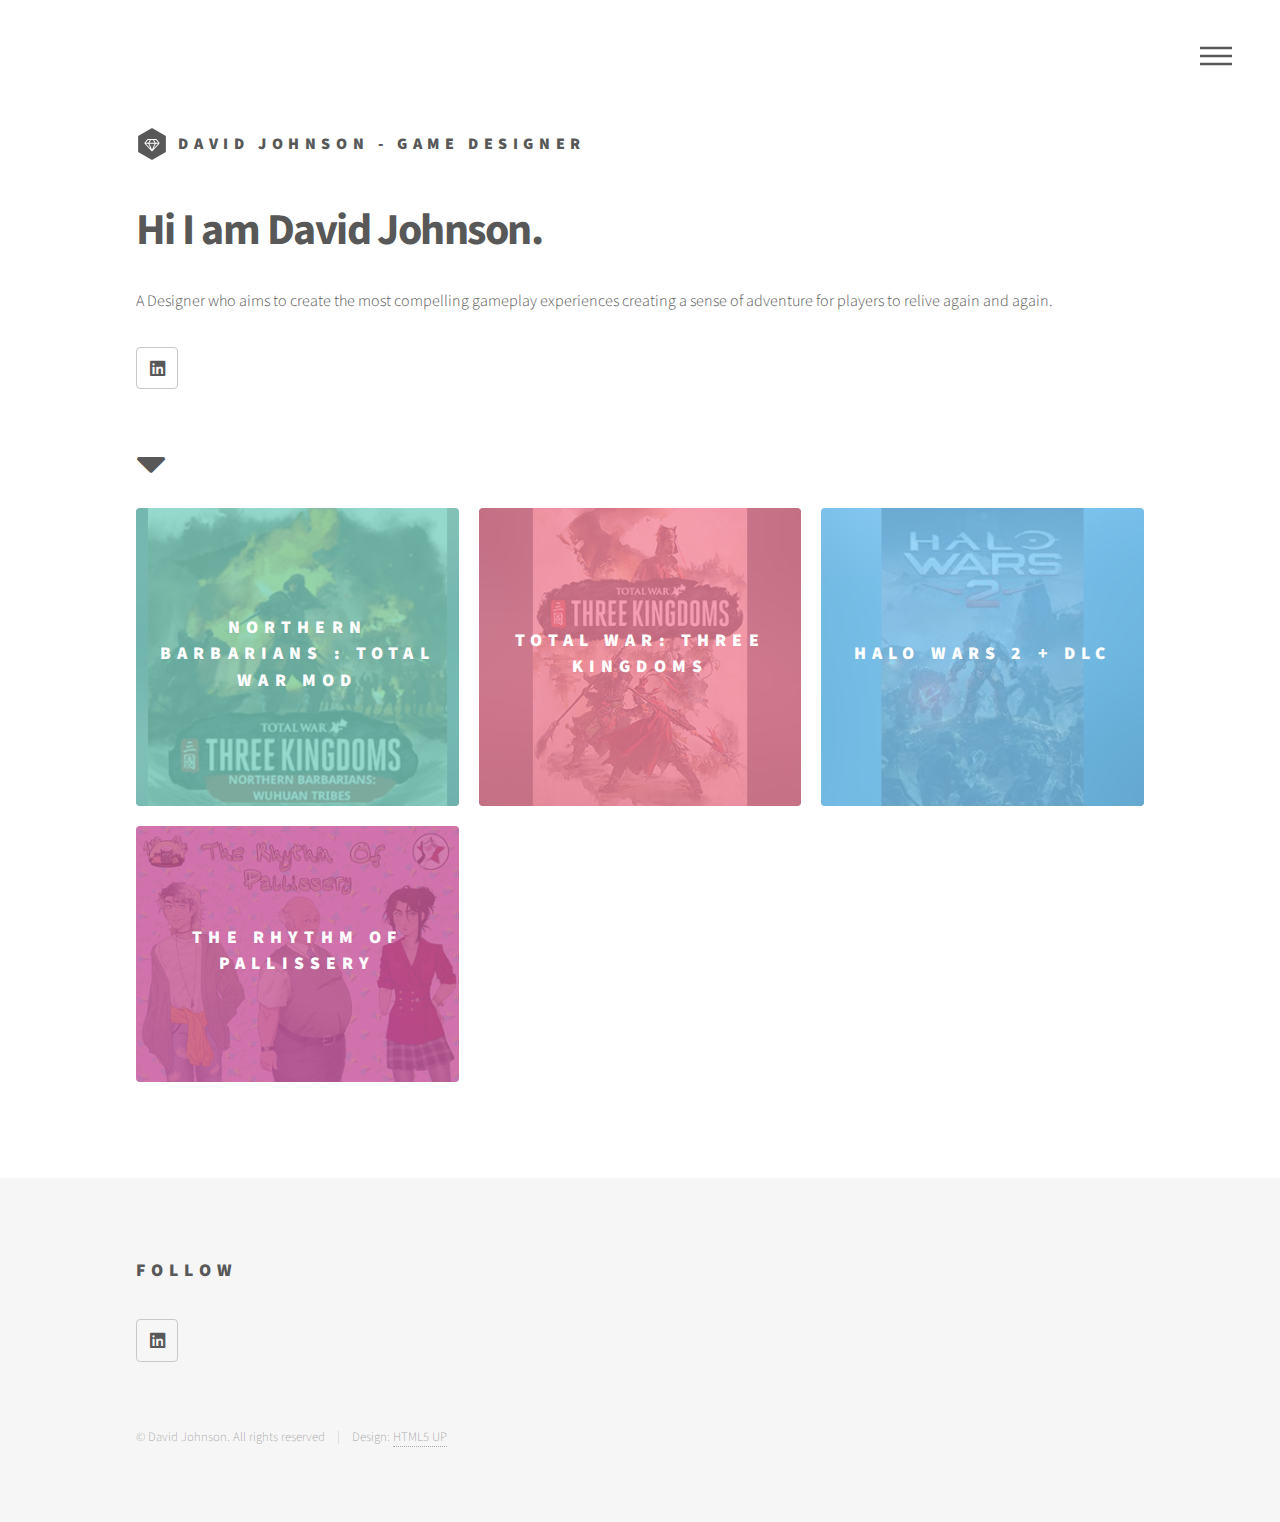
==== commit e2f00b00: "update to images and 3K project" ====
--- a/index.html
+++ b/index.html
@@ -40,9 +40,10 @@
 						<h2>Menu</h2>
 						<ul>
 							<li><a href="index.html">Home</a></li>
+							<li><a href="Project_3KModding.html">Northern Barbarians: Mod Development</a></li>
 							<li><a href="Project_ThreeKingdoms.html">Total War: Three Kingdoms</a></li>
 							<li><a href="Project_HaloWars2.html">Halo Wars 2 + DLC</a></li>
-							<li><a href="Project_3KModding.html">Northern Barbarians: Mod Development</a></li>
+							
 							<li><a href="Project_The_Rhythm_of_Pallissery.html">The Rhythm of Pallissery</a></li>
 							<li><a href="contact.html">Contact</a></li>
 							
@@ -67,6 +68,17 @@
 								</section>
 							</header>
 							<section class="tiles">
+								<article class="style3">
+									<span class="image">
+										<img src="ProjectImages/3K/3KModMain.png" alt="" />
+									</span>
+									<a href="Project_3KModding.html">
+										<h2>Northern Barbarians : Total War Mod</h2>
+										<div class="content">
+											<p>A Modding project that I made to completion.</p>
+										</div>
+									</a>
+								</article>
 								<article class="style1">
 									<span class="image">
 										<img src="ProjectImages/3K/3KMainImage2.png" alt="Total War Three Kingdoms Cover Image" />
@@ -89,17 +101,7 @@
 										</div>
 									</a>
 								</article>
-								<article class="style3">
-									<span class="image">
-										<img src="ProjectImages/3K/3KModMain.png" alt="" />
-									</span>
-									<a href="Project_3KModding.html">
-										<h2>Northern Barbarians : Total War Mod</h2>
-										<div class="content">
-											<p>A Modding project that I made to completion.</p>
-										</div>
-									</a>
-								</article>
+								
 								<article class="style4">
 									<span class="image">
 										<img src="ProjectImages/rop/C6DZxe.jpg" alt="" />
--- a/assets/css/main.css
+++ b/assets/css/main.css
@@ -87,6 +87,20 @@
 		html, body {
 			min-width: 320px;
 		}
+		.iframe-container{
+			position: relative;
+			width: 100%;
+			padding-bottom: 56.25%; 
+			height: 0;
+		  }
+
+		.iframe-container iframe{
+			position: absolute;
+			top:0;
+			left: 0;
+			width: 100%;
+			height: 100%;
+		  }
 
 	}
 
@@ -1797,6 +1811,9 @@
 		}
 
 	}
+
+
+
 
 /* Icon */
 
@@ -3326,4 +3343,5 @@
 				padding: 0 1.25em;
 			}
 
-		}+		}
+
